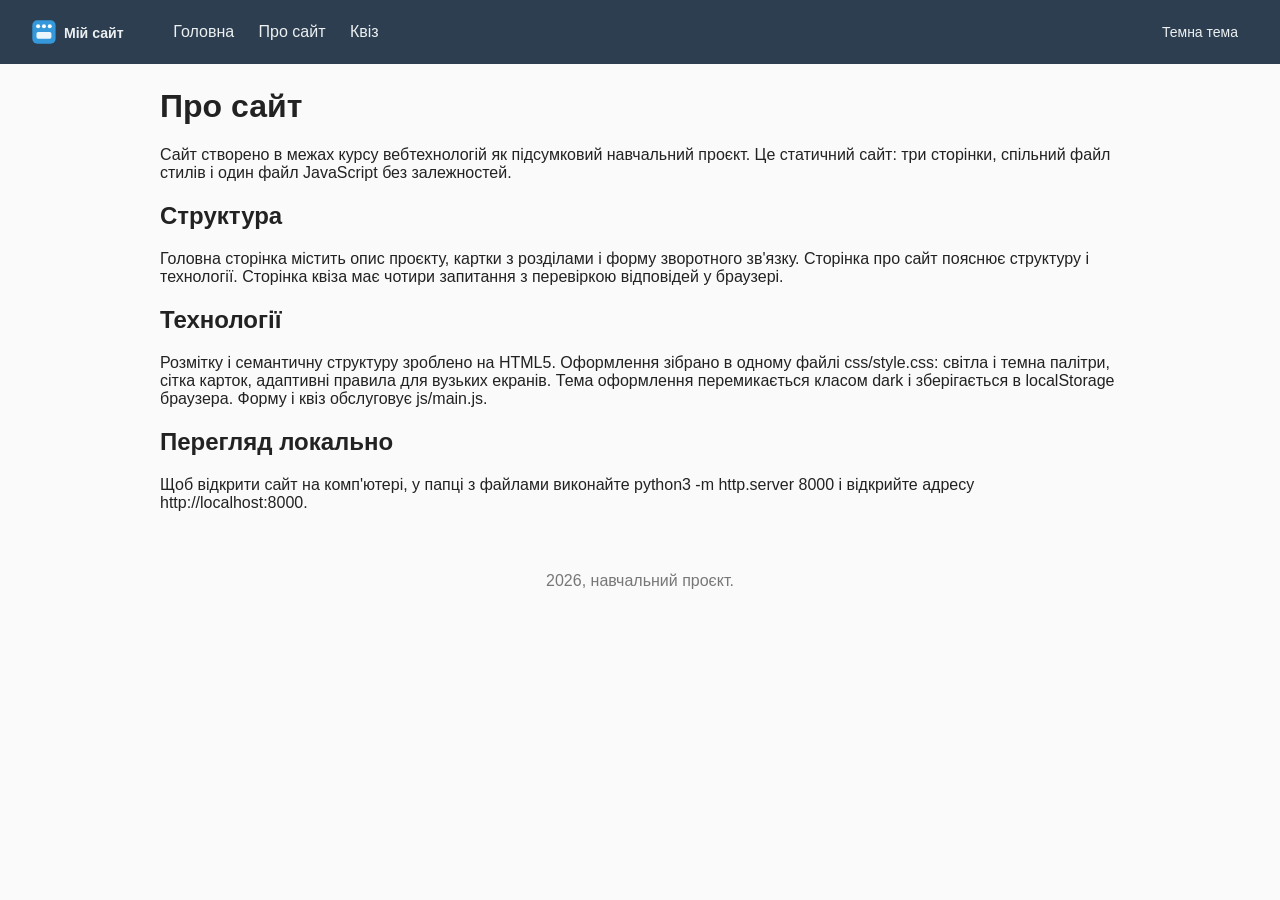
==== pages/about.html @ a49a9545 "Навчальний сайт: три сторінки, HTML5, CSS, JavaScript" ====
<!DOCTYPE html>
<html lang="uk">
<head>
  <meta charset="UTF-8">
  <meta name="viewport" content="width=device-width, initial-scale=1.0">
  <title>Про сайт</title>
  <link rel="stylesheet" href="../css/style.css">
</head>
<body>
  <header>
    <img src="../images/logo.svg" alt="Логотип сайта" class="logo">
    <nav>
      <a href="../index.html">Головна</a>
      <a href="about.html">Про сайт</a>
      <a href="quiz.html">Квіз</a>
    </nav>
    <button id="themeButton" class="btn theme-btn" type="button">Темна тема</button>
  </header>
  <main>
    <h1>Про сайт</h1>
    <p>Сайт створено в межах курсу вебтехнологій як підсумковий навчальний проєкт. Це статичний сайт: три сторінки, спільний файл стилів і один файл JavaScript без залежностей.</p>
    <h2>Структура</h2>
    <p>Головна сторінка містить опис проєкту, картки з розділами і форму зворотного зв'язку. Сторінка про сайт пояснює структуру і технології. Сторінка квіза має чотири запитання з перевіркою відповідей у браузері.</p>
    <h2>Технології</h2>
    <p>Розмітку і семантичну структуру зроблено на HTML5. Оформлення зібрано в одному файлі css/style.css: світла і темна палітри, сітка карток, адаптивні правила для вузьких екранів. Тема оформлення перемикається класом dark і зберігається в localStorage браузера. Форму і квіз обслуговує js/main.js.</p>
    <h2>Перегляд локально</h2>
    <p>Щоб відкрити сайт на комп'ютері, у папці з файлами виконайте python3 -m http.server 8000 і відкрийте адресу http://localhost:8000.</p>
  </main>
  <script src="../js/main.js"></script>
  <footer>
    <p>2026, навчальний проєкт.</p>
  </footer>
</body>
</html>
---- css/style.css ----
body {
  margin: 0;
  font-family: Arial, sans-serif;
  color: #222;
  background: #fafafa;
}

header {
  display: flex;
  align-items: center;
  gap: 16px;
  background: #2c3e50;
  padding: 12px 24px;
}

.logo {
  height: 40px;
}

nav a {
  color: #ecf0f1;
  text-decoration: none;
  margin-right: 20px;
  display: inline-flex;
  align-items: center;
  gap: 6px;
  transition: color 0.3s ease, transform 0.3s ease;
}

nav a:hover {
  color: #f1c40f;
  transform: translateY(-2px);
}

.icon {
  width: 18px;
  height: 18px;
}

main {
  max-width: 960px;
  margin: 24px auto;
  padding: 0 16px;
}

.banner {
  width: 100%;
  height: auto;
  display: block;
  border-radius: 10px;
}

.cards {
  display: flex;
  flex-wrap: wrap;
  gap: 16px;
  margin: 16px 0;
}

.card {
  flex: 1 1 260px;
  background: #ffffff;
  border: 1px solid #e1e8ee;
  border-radius: 10px;
  overflow: hidden;
  transition: transform 0.3s ease, box-shadow 0.3s ease;
}

.card:hover {
  transform: translateY(-6px);
  box-shadow: 0 8px 16px rgba(44, 62, 80, 0.15);
}

@keyframes appear {
  from {
    opacity: 0;
    transform: translateY(20px);
  }

  to {
    opacity: 1;
    transform: translateY(0);
  }
}

h1 {
  animation: appear 0.8s ease;
}

.extra {
  margin: 24px 0 8px;
}

.btn {
  background: #2c3e50;
  color: #ecf0f1;
  border: none;
  border-radius: 6px;
  padding: 10px 18px;
  font-size: 14px;
  cursor: pointer;
  transition: background-color 0.3s ease, transform 0.3s ease;
}

.btn:hover {
  background: #34495e;
  transform: translateY(-2px);
}

.info {
  opacity: 0;
  transform: translateY(12px);
  pointer-events: none;
  margin-top: 12px;
  padding: 14px 16px;
  background: #ffffff;
  border: 1px solid #e1e8ee;
  border-radius: 10px;
  color: #555;
  transition: opacity 0.4s ease, transform 0.4s ease;
}

.info.show {
  opacity: 1;
  transform: translateY(0);
}

.card img {
  width: 100%;
  height: 170px;
  object-fit: cover;
  object-position: center;
  display: block;
}

.card h3 {
  margin: 12px 16px 4px;
}

.card p {
  margin: 0 16px 16px;
  color: #555;
}

footer {
  text-align: center;
  padding: 20px 16px 28px;
  color: #777;
}

.contacts {
  display: flex;
  justify-content: center;
  flex-wrap: wrap;
  gap: 24px;
  margin-bottom: 8px;
}

.contacts a,
.contacts span {
  display: inline-flex;
  align-items: center;
  gap: 6px;
  color: #555;
  text-decoration: none;
}

.theme-btn {
  margin-left: auto;
}

body.dark {
  background: #1b2430;
  color: #e6e9ec;
}

body.dark .card {
  background: #243140;
  border-color: #34495e;
}

body.dark .card p,
body.dark footer,
body.dark .contacts a,
body.dark .contacts span {
  color: #9aa7b3;
}

body.dark .info {
  background: #243140;
  border-color: #34495e;
  color: #9aa7b3;
}

body.dark .banner {
  filter: brightness(0.8);
}

.feedback {
  margin: 32px 0 8px;
  background: #ffffff;
  border: 1px solid #e1e8ee;
  border-radius: 10px;
  padding: 20px 24px;
}

.feedback label {
  display: block;
  margin-bottom: 14px;
  font-size: 14px;
}

.feedback input,
.feedback textarea {
  display: block;
  width: 100%;
  box-sizing: border-box;
  margin-top: 6px;
  padding: 10px 12px;
  font-family: inherit;
  font-size: 14px;
  color: #222;
  background: #fafafa;
  border: 1px solid #cfd8e0;
  border-radius: 6px;
}

.feedback input:focus,
.feedback textarea:focus {
  outline: none;
  border-color: #2c3e50;
}

.form-message {
  min-height: 20px;
  margin: 4px 0 0;
  font-size: 14px;
}

.form-message.error {
  color: #c0392b;
}

.form-message.success {
  color: #27ae60;
}

body.dark .feedback {
  background: #243140;
  border-color: #34495e;
}

body.dark .feedback input,
body.dark .feedback textarea {
  background: #1b2430;
  color: #e6e9ec;
  border-color: #34495e;
}

.quiz {
  background: #ffffff;
  border: 1px solid #e1e8ee;
  border-radius: 10px;
  padding: 20px 24px;
}

.quiz fieldset {
  border: 1px solid #e1e8ee;
  border-radius: 8px;
  padding: 12px 16px;
  margin: 0 0 14px;
}

.quiz legend {
  font-size: 14px;
  padding: 0 6px;
}

.quiz label {
  display: block;
  margin: 6px 0;
  font-size: 14px;
}

.quiz input {
  margin-right: 8px;
}

.quiz-actions {
  display: flex;
  gap: 12px;
  margin-top: 8px;
}

body.dark .quiz {
  background: #243140;
  border-color: #34495e;
}

body.dark .quiz fieldset {
  border-color: #34495e;
}

@media (max-width: 600px) {
  header {
    flex-direction: column;
    gap: 8px;
  }

  nav a {
    margin-right: 12px;
  }

  .cards {
    flex-direction: column;
  }

  .card img {
    height: 200px;
  }
}
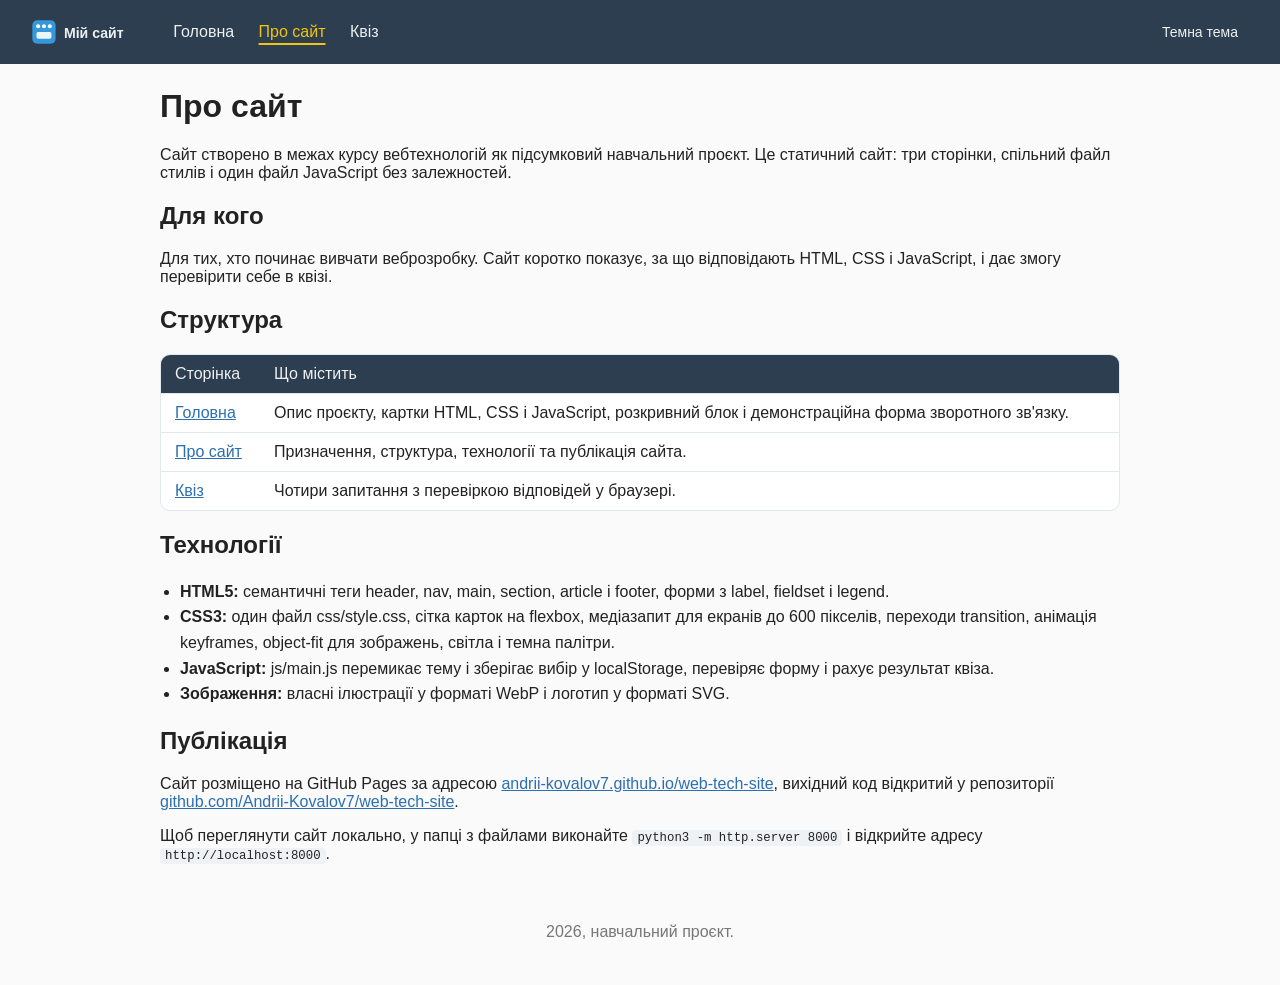
==== commit 24136ba2: "Демонстраційна форма позначена, активна сторінка в меню, структурована сторінка Про сайт" ====
--- a/pages/about.html
+++ b/pages/about.html
@@ -11,7 +11,7 @@
     <img src="../images/logo.svg" alt="Логотип сайта" class="logo">
     <nav>
       <a href="../index.html">Головна</a>
-      <a href="about.html">Про сайт</a>
+      <a href="about.html" aria-current="page">Про сайт</a>
       <a href="quiz.html">Квіз</a>
     </nav>
     <button id="themeButton" class="btn theme-btn" type="button">Темна тема</button>
@@ -19,12 +19,49 @@
   <main>
     <h1>Про сайт</h1>
     <p>Сайт створено в межах курсу вебтехнологій як підсумковий навчальний проєкт. Це статичний сайт: три сторінки, спільний файл стилів і один файл JavaScript без залежностей.</p>
-    <h2>Структура</h2>
-    <p>Головна сторінка містить опис проєкту, картки з розділами і форму зворотного зв'язку. Сторінка про сайт пояснює структуру і технології. Сторінка квіза має чотири запитання з перевіркою відповідей у браузері.</p>
-    <h2>Технології</h2>
-    <p>Розмітку і семантичну структуру зроблено на HTML5. Оформлення зібрано в одному файлі css/style.css: світла і темна палітри, сітка карток, адаптивні правила для вузьких екранів. Тема оформлення перемикається класом dark і зберігається в localStorage браузера. Форму і квіз обслуговує js/main.js.</p>
-    <h2>Перегляд локально</h2>
-    <p>Щоб відкрити сайт на комп'ютері, у папці з файлами виконайте python3 -m http.server 8000 і відкрийте адресу http://localhost:8000.</p>
+    <section>
+      <h2>Для кого</h2>
+      <p>Для тих, хто починає вивчати веброзробку. Сайт коротко показує, за що відповідають HTML, CSS і JavaScript, і дає змогу перевірити себе в квізі.</p>
+    </section>
+    <section>
+      <h2>Структура</h2>
+      <table class="pages-table">
+        <thead>
+          <tr>
+            <th scope="col">Сторінка</th>
+            <th scope="col">Що містить</th>
+          </tr>
+        </thead>
+        <tbody>
+          <tr>
+            <td><a href="../index.html">Головна</a></td>
+            <td>Опис проєкту, картки HTML, CSS і JavaScript, розкривний блок і демонстраційна форма зворотного зв'язку.</td>
+          </tr>
+          <tr>
+            <td><a href="about.html">Про сайт</a></td>
+            <td>Призначення, структура, технології та публікація сайта.</td>
+          </tr>
+          <tr>
+            <td><a href="quiz.html">Квіз</a></td>
+            <td>Чотири запитання з перевіркою відповідей у браузері.</td>
+          </tr>
+        </tbody>
+      </table>
+    </section>
+    <section>
+      <h2>Технології</h2>
+      <ul class="tech-list">
+        <li><strong>HTML5:</strong> семантичні теги header, nav, main, section, article і footer, форми з label, fieldset і legend.</li>
+        <li><strong>CSS3:</strong> один файл css/style.css, сітка карток на flexbox, медіазапит для екранів до 600 пікселів, переходи transition, анімація keyframes, object-fit для зображень, світла і темна палітри.</li>
+        <li><strong>JavaScript:</strong> js/main.js перемикає тему і зберігає вибір у localStorage, перевіряє форму і рахує результат квіза.</li>
+        <li><strong>Зображення:</strong> власні ілюстрації у форматі WebP і логотип у форматі SVG.</li>
+      </ul>
+    </section>
+    <section>
+      <h2>Публікація</h2>
+      <p>Сайт розміщено на GitHub Pages за адресою <a href="https://andrii-kovalov7.github.io/web-tech-site/">andrii-kovalov7.github.io/web-tech-site</a>, вихідний код відкритий у репозиторії <a href="https://github.com/Andrii-Kovalov7/web-tech-site">github.com/Andrii-Kovalov7/web-tech-site</a>.</p>
+      <p>Щоб переглянути сайт локально, у папці з файлами виконайте <code>python3 -m http.server 8000</code> і відкрийте адресу <code>http://localhost:8000</code>.</p>
+    </section>
   </main>
   <script src="../js/main.js"></script>
   <footer>
--- a/css/style.css
+++ b/css/style.css
@@ -32,9 +32,11 @@
   transform: translateY(-2px);
 }
 
-.icon {
-  width: 18px;
-  height: 18px;
+nav a[aria-current="page"] {
+  color: #f1c40f;
+  text-decoration: underline;
+  text-decoration-thickness: 2px;
+  text-underline-offset: 6px;
 }
 
 main {
@@ -148,23 +150,6 @@
   color: #777;
 }
 
-.contacts {
-  display: flex;
-  justify-content: center;
-  flex-wrap: wrap;
-  gap: 24px;
-  margin-bottom: 8px;
-}
-
-.contacts a,
-.contacts span {
-  display: inline-flex;
-  align-items: center;
-  gap: 6px;
-  color: #555;
-  text-decoration: none;
-}
-
 .theme-btn {
   margin-left: auto;
 }
@@ -180,9 +165,7 @@
 }
 
 body.dark .card p,
-body.dark footer,
-body.dark .contacts a,
-body.dark .contacts span {
+body.dark footer {
   color: #9aa7b3;
 }
 
@@ -245,6 +228,21 @@
   color: #27ae60;
 }
 
+.demo-note {
+  margin: 0 0 16px;
+  padding: 10px 14px;
+  border-left: 4px solid #f1c40f;
+  border-radius: 4px;
+  background: #fdf8e4;
+  color: #555;
+  font-size: 14px;
+}
+
+body.dark .demo-note {
+  background: #2a3340;
+  color: #9aa7b3;
+}
+
 body.dark .feedback {
   background: #243140;
   border-color: #34495e;
@@ -301,6 +299,71 @@
   border-color: #34495e;
 }
 
+main a {
+  color: #2c6fb0;
+}
+
+.pages-table {
+  width: 100%;
+  border-collapse: separate;
+  border-spacing: 0;
+  background: #ffffff;
+  border: 1px solid #e1e8ee;
+  border-radius: 10px;
+  overflow: hidden;
+}
+
+.pages-table th,
+.pages-table td {
+  padding: 10px 14px;
+  text-align: left;
+  vertical-align: top;
+  border-bottom: 1px solid #e1e8ee;
+}
+
+.pages-table td:first-child {
+  white-space: nowrap;
+}
+
+.pages-table th {
+  background: #2c3e50;
+  color: #ecf0f1;
+  font-weight: normal;
+}
+
+.pages-table tr:last-child td {
+  border-bottom: none;
+}
+
+.tech-list {
+  padding-left: 20px;
+  line-height: 1.6;
+}
+
+code {
+  padding: 1px 5px;
+  border-radius: 4px;
+  background: #eef2f5;
+  font-size: 0.95em;
+}
+
+body.dark main a {
+  color: #7fb8e6;
+}
+
+body.dark .pages-table {
+  background: #243140;
+  border-color: #34495e;
+}
+
+body.dark .pages-table td {
+  border-color: #34495e;
+}
+
+body.dark code {
+  background: #243140;
+}
+
 @media (max-width: 600px) {
   header {
     flex-direction: column;
@@ -315,6 +378,10 @@
     flex-direction: column;
   }
 
+  .card {
+    flex: none;
+  }
+
   .card img {
     height: 200px;
   }
